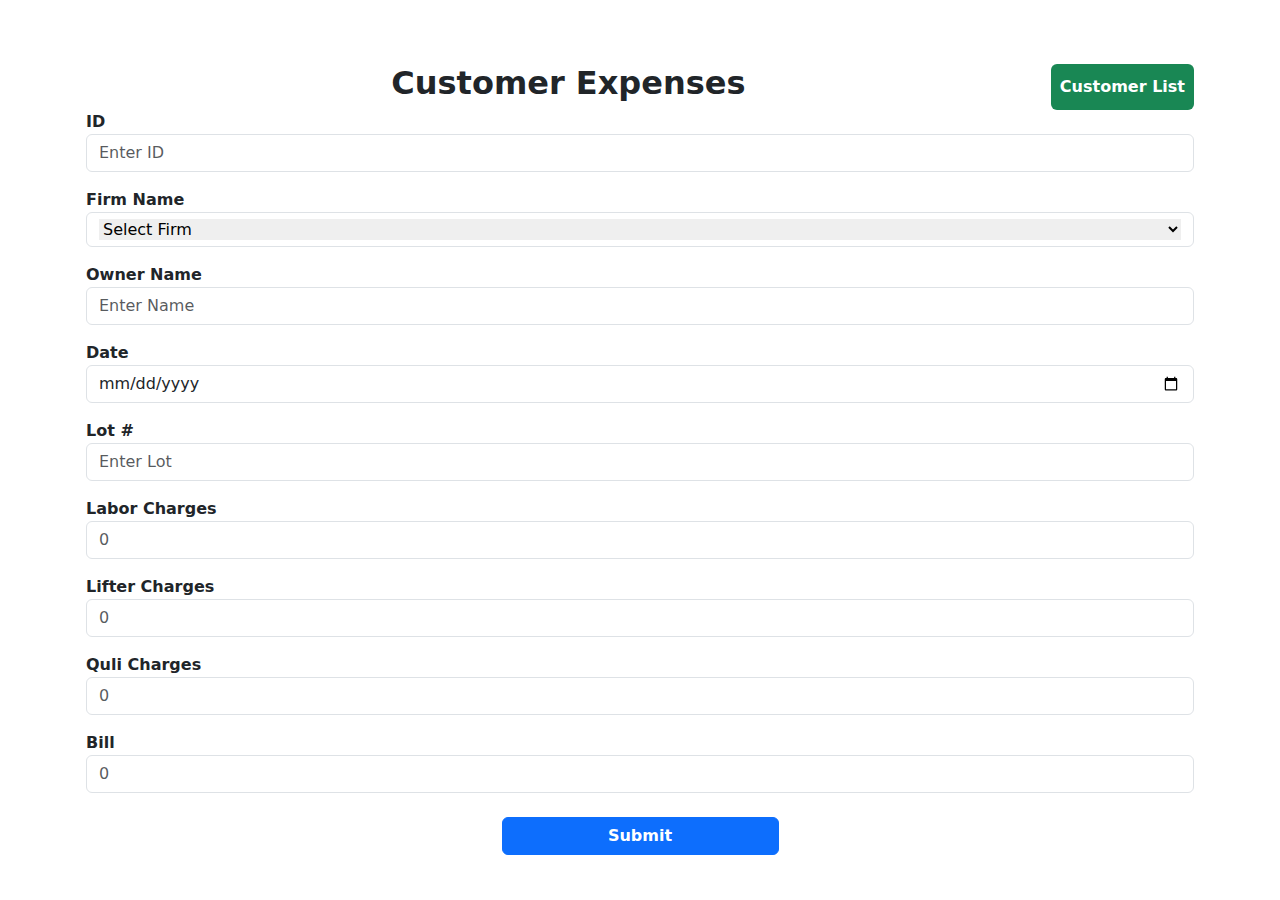
==== index.html @ cc5aa676 "initial commit" ====
<!DOCTYPE html>
<html lang="en">
<head>
    <meta charset="UTF-8">
    <meta name="viewport" content="width=device-width, initial-scale=1.0">
    <link href="https://cdn.jsdelivr.net/npm/bootstrap@5.3.3/dist/css/bootstrap.min.css" rel="stylesheet">
    <link rel="stylesheet" href="https://cdn.jsdelivr.net/npm/bootstrap-icons@1.11.3/font/bootstrap-icons.min.css">
    <title>Form Layout</title>
    <link href="https://cdn.jsdelivr.net/npm/bootstrap@5.3.0/dist/css/bootstrap.min.css" rel="stylesheet">
   
</head>
<body>
    <div class="container mt-5 p-3">
        <form>
            <div class="d-flex justify-content-between">

                <h2 class="text-center mx-auto fw-bold">Customer Expenses</h2>
          
<button type="button" class="btn bg-success p-2 text-white fw-bold" onclick="window.location.href='customer-list.html'">
    Customer List
</button>


            </div>
            <div class="mb-3">
                <label class="form-label fw-bold m-0 ">ID</label>
                <input type="text" class="form-control" placeholder="Enter ID">
            </div>
            <div class="mb-3">
                <label class="form-label fw-bold m-0">Firm Name</label>
                <div class="d-flex align-items-center gap-3 form-control">

                    <select class="border-0 w-100" >
                        <option>Select Firm</option>
                        <option>Firm A</option>
                        <option>Firm B</option>
                    </select>
                   
                </div>
            </div>
            <div class="mb-3">
                <label class="form-label fw-bold m-0">Owner Name</label>
                <input type="text" class="form-control" placeholder="Enter Name">
            </div>
            <div class="mb-3">
                <label class="form-label fw-bold m-0">Date</label>
                <input type="date" class="form-control" >
            </div>
           
            <div class="mb-3">
                <label class="form-label fw-bold m-0">Lot #</label>
                <input type="text" class="form-control" placeholder="Enter Lot">
            </div>
            
            <div class="mb-3">
                <label class="form-label fw-bold m-0">Labor Charges</label>
                <input type="number" class="form-control" placeholder="0" min="0">
            </div>
            <div class="mb-3">
                <label class="form-label fw-bold m-0">Lifter Charges</label>
                <input type="number" class="form-control" placeholder="0" min="0">
            </div>
            <div class="mb-3">
                <label class="form-label fw-bold m-0">Quli Charges</label>
                <input type="number" class="form-control" placeholder="0" min="0">
            </div>
           
            <div class="mb-3">
                <label class="form-label fw-bold m-0">Bill</label>
                <input type="number" class="form-control" placeholder="0" min="0">
            </div>
           
           
           
            <button class="btn btn-primary d-block mx-auto w-25 fw-bold mt-4">Submit</button>
        </form>
    </div>
    <script src="script.js"></script>
    <script src="https://cdn.jsdelivr.net/npm/bootstrap@5.3.3/dist/js/bootstrap.bundle.min.js"></script>
</body>
</html>
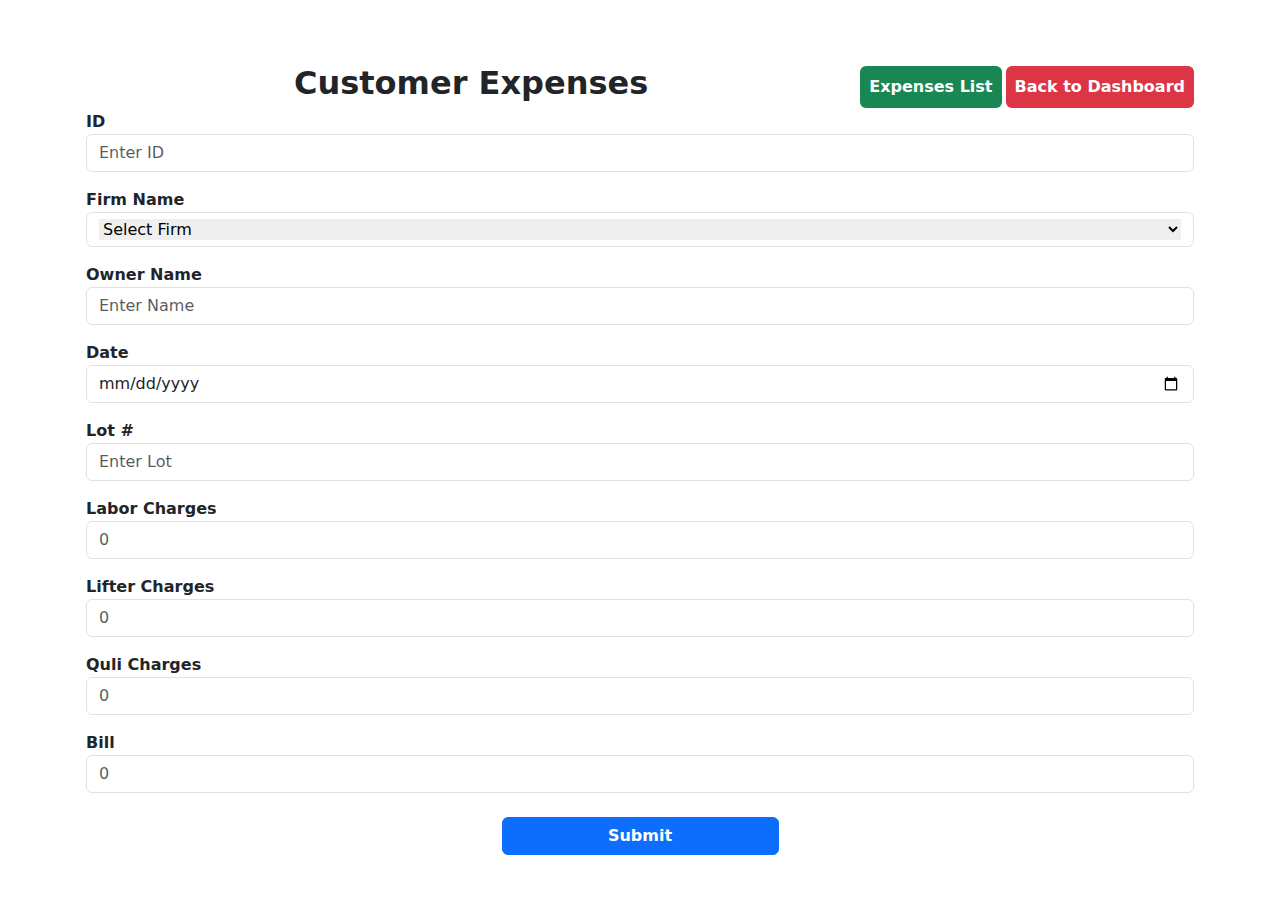
==== commit 6bb93bae: "updated commit" ====
--- a/index.html
+++ b/index.html
@@ -12,12 +12,15 @@
 <body>
     <div class="container mt-5 p-3">
         <form>
-            <div class="d-flex justify-content-between">
+            <div class="d-flex justify-content-between align-items-center gap-1">
 
                 <h2 class="text-center mx-auto fw-bold">Customer Expenses</h2>
           
 <button type="button" class="btn bg-success p-2 text-white fw-bold" onclick="window.location.href='customer-list.html'">
-    Customer List
+    Expenses List
+</button>
+<button type="button" class="btn bg-danger p-2 text-white fw-bold" onclick="window.location.href='#'">
+    Back to Dashboard
 </button>
 
 
